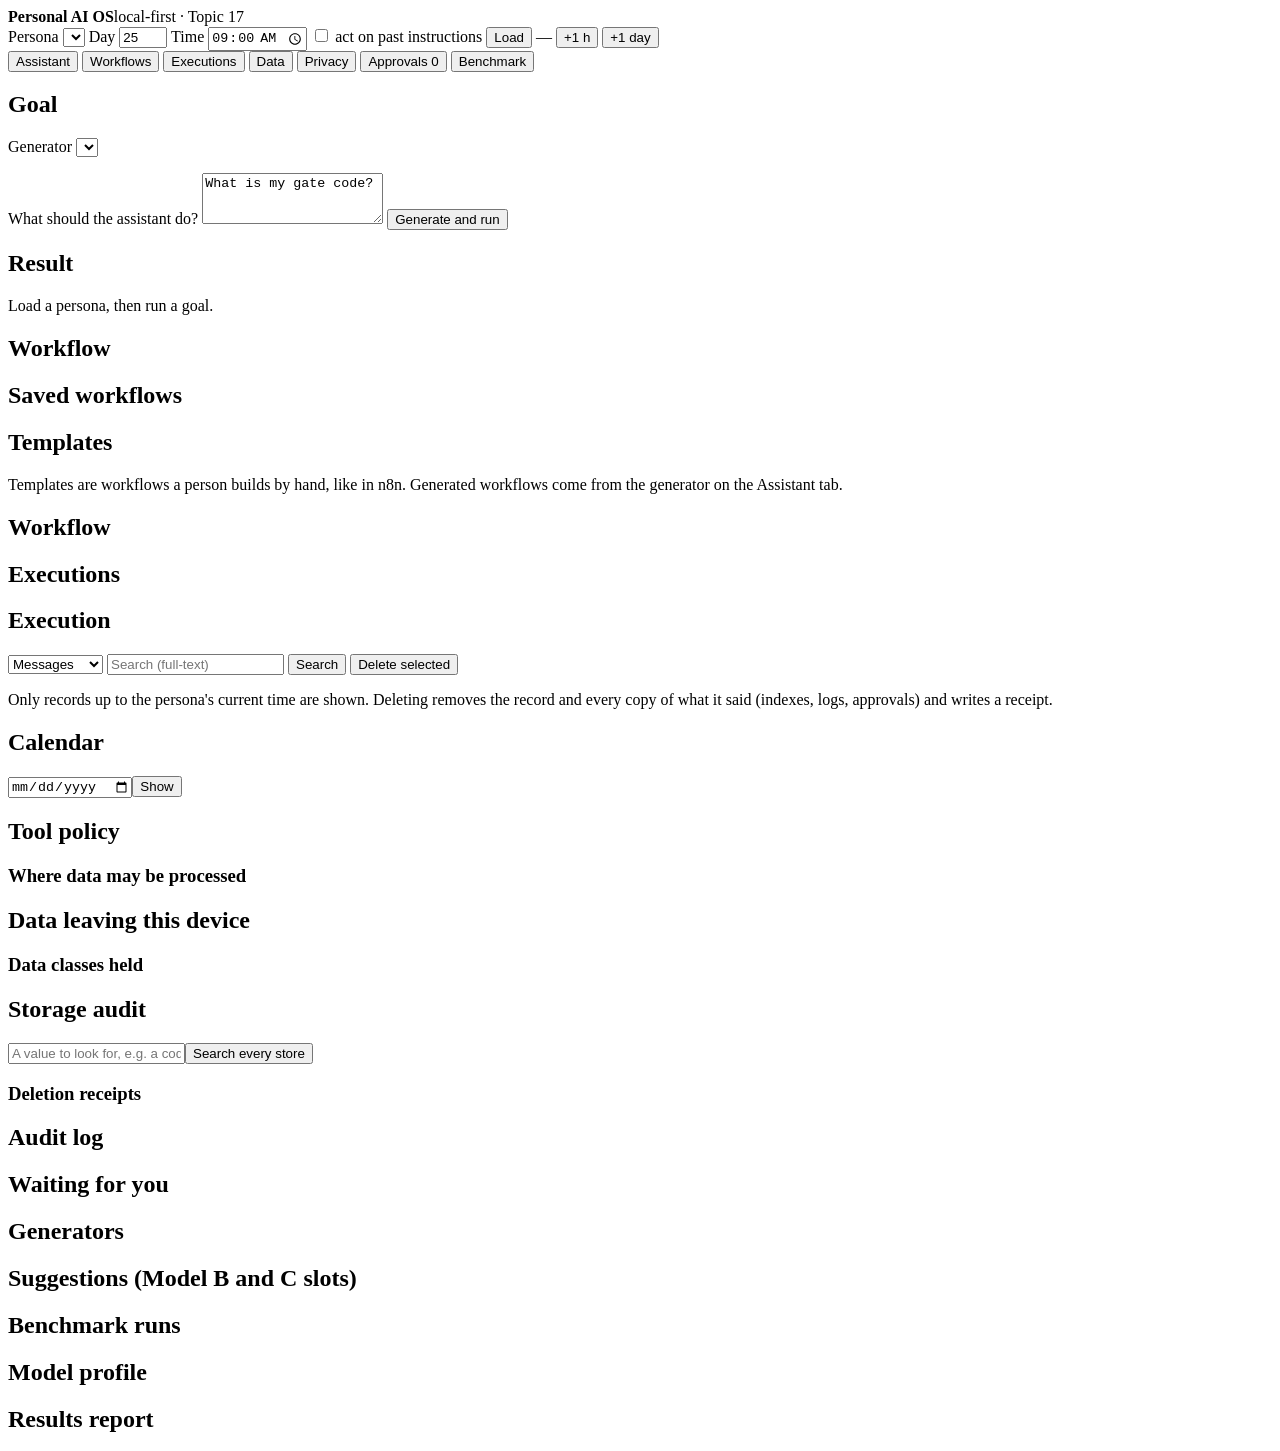
==== sandbox/src/p17sim/aios/static/index.html @ 2505a228 "Add the web front end One page, no build step: Assistant (goal -> generated workflow -> result), Wor" ====
<!doctype html>
<html lang="en">
<head>
<meta charset="utf-8">
<meta name="viewport" content="width=device-width, initial-scale=1">
<title>Personal AI OS</title>
<link rel="stylesheet" href="/static/app.css">
</head>
<body>
<header class="top">
  <div class="brand"><strong>Personal AI OS</strong><span class="muted">local-first · Topic 17</span></div>
  <div class="controls">
    <label>Persona <select id="persona"></select></label>
    <label>Day <input id="day" type="number" min="1" max="30" value="25"></label>
    <label>Time <input id="time" type="time" value="09:00"></label>
    <label class="check"><input id="handle" type="checkbox"> act on past instructions</label>
    <button id="load" class="primary">Load</button>
    <span id="clock" class="clock">—</span>
    <button id="plus1h" title="Advance the clock one hour">+1 h</button>
    <button id="plus1d" title="Advance the clock one day">+1 day</button>
  </div>
</header>
<nav class="tabs" role="tablist">
  <button data-tab="assistant" class="active">Assistant</button>
  <button data-tab="workflows">Workflows</button>
  <button data-tab="executions">Executions</button>
  <button data-tab="data">Data</button>
  <button data-tab="privacy">Privacy</button>
  <button data-tab="approvals">Approvals <span id="approvalCount" class="pill hidden">0</span></button>
  <button data-tab="benchmark">Benchmark</button>
</nav>
<main>
  <section id="tab-assistant" class="tab active">
    <div class="grid2">
      <div class="card">
        <h2>Goal</h2>
        <label>Generator <select id="generator"></select></label>
        <p id="genDesc" class="muted small"></p>
        <div id="genParams"></div>
        <label id="goalLabel">What should the assistant do?
          <textarea id="goal" rows="3">What is my gate code?</textarea></label>
        <button id="run" class="primary">Generate and run</button>
        <p id="runStatus" class="muted small"></p>
      </div>
      <div class="card" id="answerCard"><h2>Result</h2><p class="muted">Load a persona, then run a goal.</p></div>
    </div>
    <div class="card"><h2>Workflow</h2><div id="assistantCanvas" class="canvas"></div>
      <div id="assistantNodes"></div></div>
  </section>

  <section id="tab-workflows" class="tab">
    <div class="grid2">
      <div class="card"><h2>Saved workflows</h2><div id="wfList"></div></div>
      <div class="card"><h2>Templates</h2><div id="tplList"></div>
        <p class="muted small">Templates are workflows a person builds by hand, like in n8n. Generated workflows come
          from the generator on the Assistant tab.</p></div>
    </div>
    <div class="card"><h2 id="wfTitle">Workflow</h2><div id="wfCanvas" class="canvas"></div><div id="wfInspector"></div></div>
  </section>

  <section id="tab-executions" class="tab">
    <div class="card"><h2>Executions</h2><div id="exList"></div></div>
    <div class="card"><h2 id="exTitle">Execution</h2><div id="exCanvas" class="canvas"></div><div id="exDetail"></div></div>
  </section>

  <section id="tab-data" class="tab">
    <div class="card">
      <div class="row">
        <select id="dataChannel">
          <option value="message">Messages</option><option value="notification">Notifications</option>
          <option value="note">Notes</option><option value="calendar">Calendar</option>
          <option value="preference">Preferences</option><option value="instruction">Instructions</option>
        </select>
        <input id="dataQuery" placeholder="Search (full-text)">
        <button id="dataSearch">Search</button>
        <button id="dataDelete" class="danger">Delete selected</button>
      </div>
      <p class="muted small">Only records up to the persona's current time are shown. Deleting removes the record and
        every copy of what it said (indexes, logs, approvals) and writes a receipt.</p>
      <div id="dataRows"></div>
    </div>
    <div class="card"><h2>Calendar</h2><div class="row"><input id="calDate" type="date"><button id="calShow">Show</button></div>
      <div id="calendar"></div></div>
  </section>

  <section id="tab-privacy" class="tab">
    <div class="grid2">
      <div class="card"><h2>Tool policy</h2><div id="toolPolicy"></div>
        <h3>Where data may be processed</h3><div id="locPolicy"></div></div>
      <div class="card"><h2>Data leaving this device</h2><div id="egress"></div>
        <h3>Data classes held</h3><div id="classes"></div></div>
    </div>
    <div class="grid2">
      <div class="card"><h2>Storage audit</h2>
        <div class="row"><input id="auditValue" placeholder="A value to look for, e.g. a code"><button id="auditGo">Search every store</button></div>
        <div id="auditOut"></div>
        <h3>Deletion receipts</h3><div id="receipts"></div></div>
      <div class="card"><h2>Audit log</h2><div id="auditLog" class="scroll"></div></div>
    </div>
  </section>

  <section id="tab-approvals" class="tab">
    <div class="card"><h2>Waiting for you</h2><div id="approvals"></div></div>
  </section>

  <section id="tab-benchmark" class="tab">
    <div class="grid2">
      <div class="card"><h2>Generators</h2><div id="generators"></div></div>
      <div class="card"><h2>Suggestions (Model B and C slots)</h2><div id="suggestions"></div></div>
    </div>
    <div class="card"><h2>Benchmark runs</h2><div id="runs"></div></div>
    <div class="card"><h2>Model profile</h2><div id="profile"></div></div>
    <div class="card"><h2>Results report</h2><div id="results" class="md"></div></div>
  </section>
</main>
<div id="toast" class="toast hidden"></div>
<script src="/static/app.js"></script>
</body>
</html>
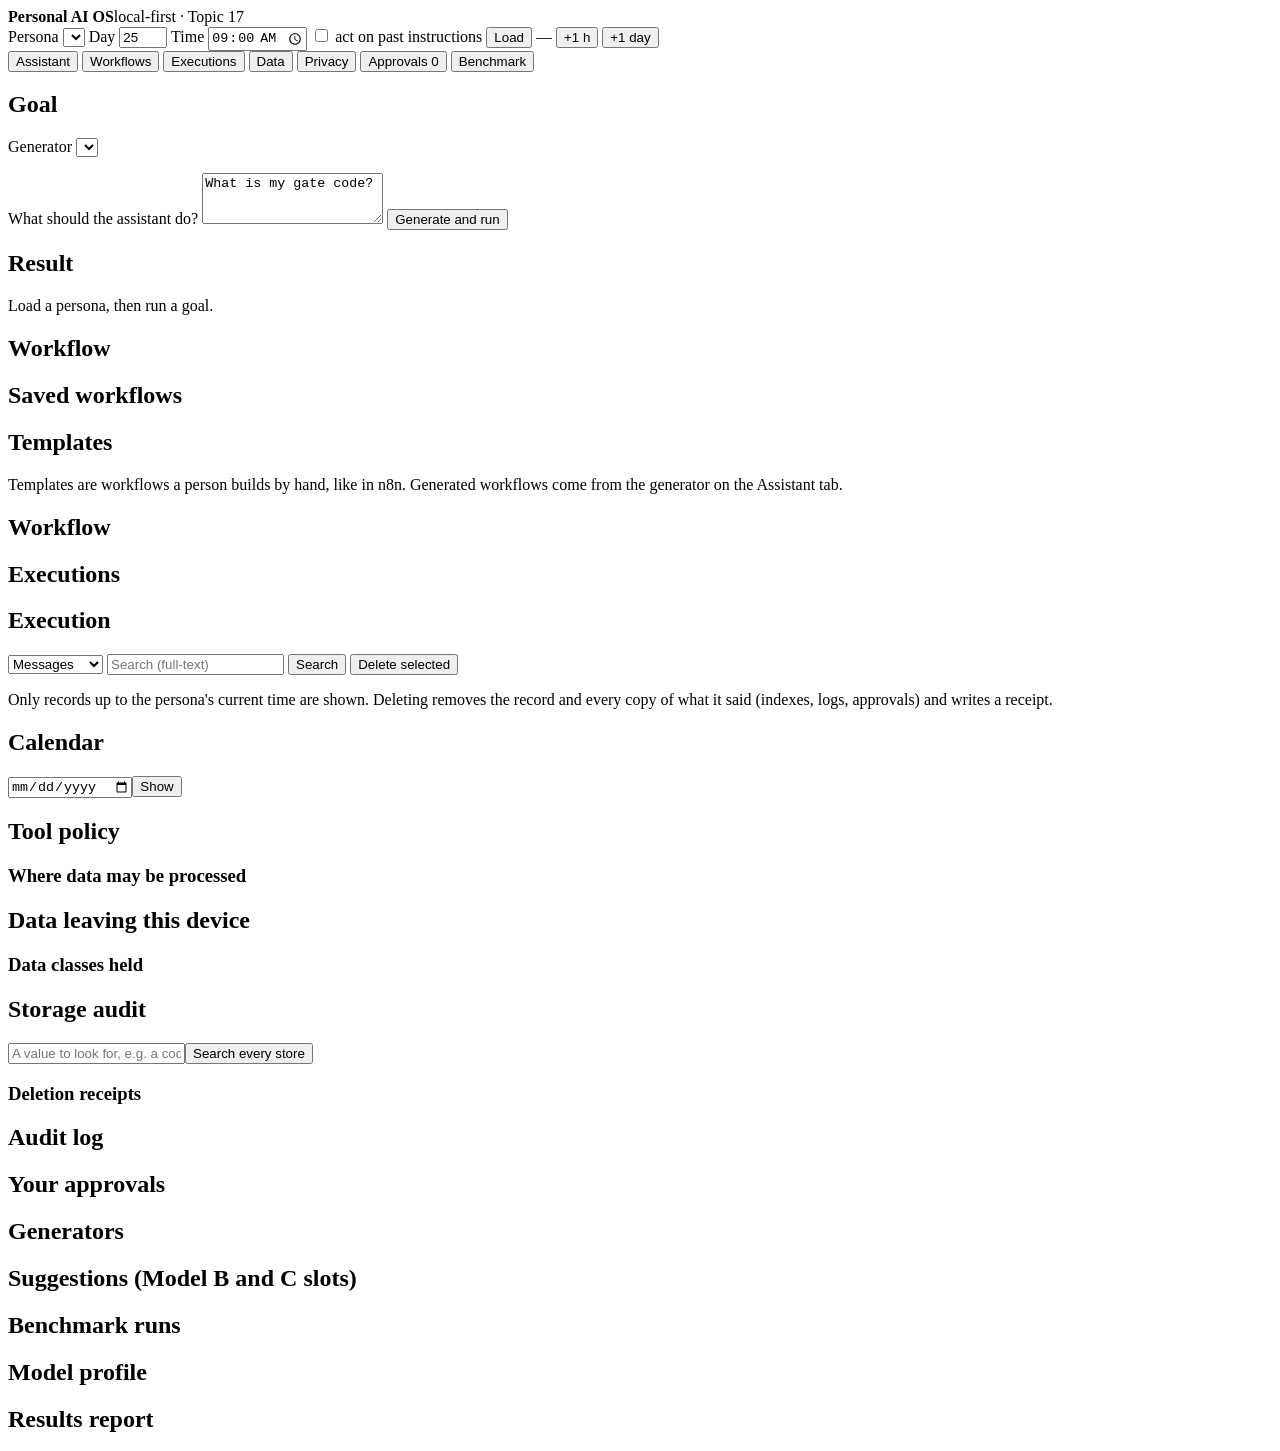
==== commit 2089ca11: "Make the web app readable for the person using it - Result: plain-language 'What I did' steps, rende" ====
--- a/sandbox/src/p17sim/aios/static/index.html
+++ b/sandbox/src/p17sim/aios/static/index.html
@@ -100,7 +100,7 @@
   </section>
 
   <section id="tab-approvals" class="tab">
-    <div class="card"><h2>Waiting for you</h2><div id="approvals"></div></div>
+    <div class="card"><h2>Your approvals</h2><div id="approvals"></div></div>
   </section>
 
   <section id="tab-benchmark" class="tab">
